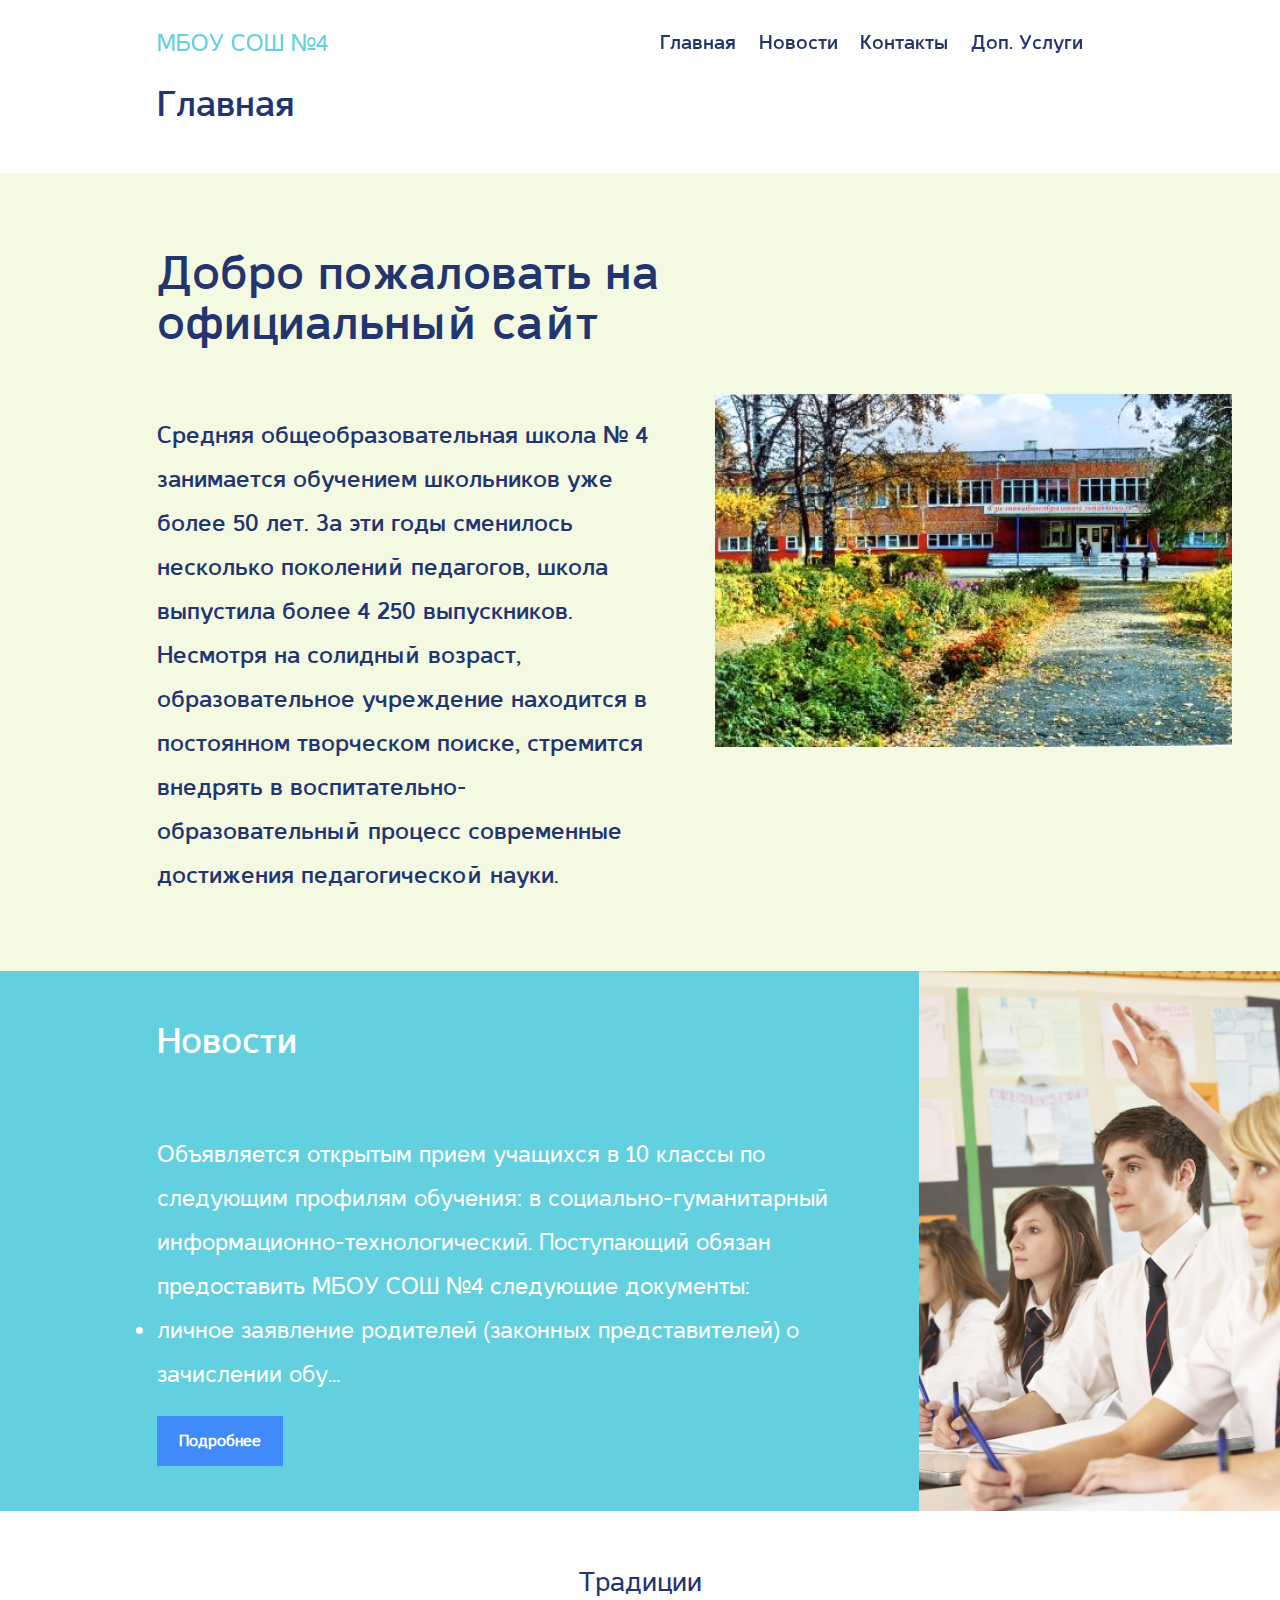
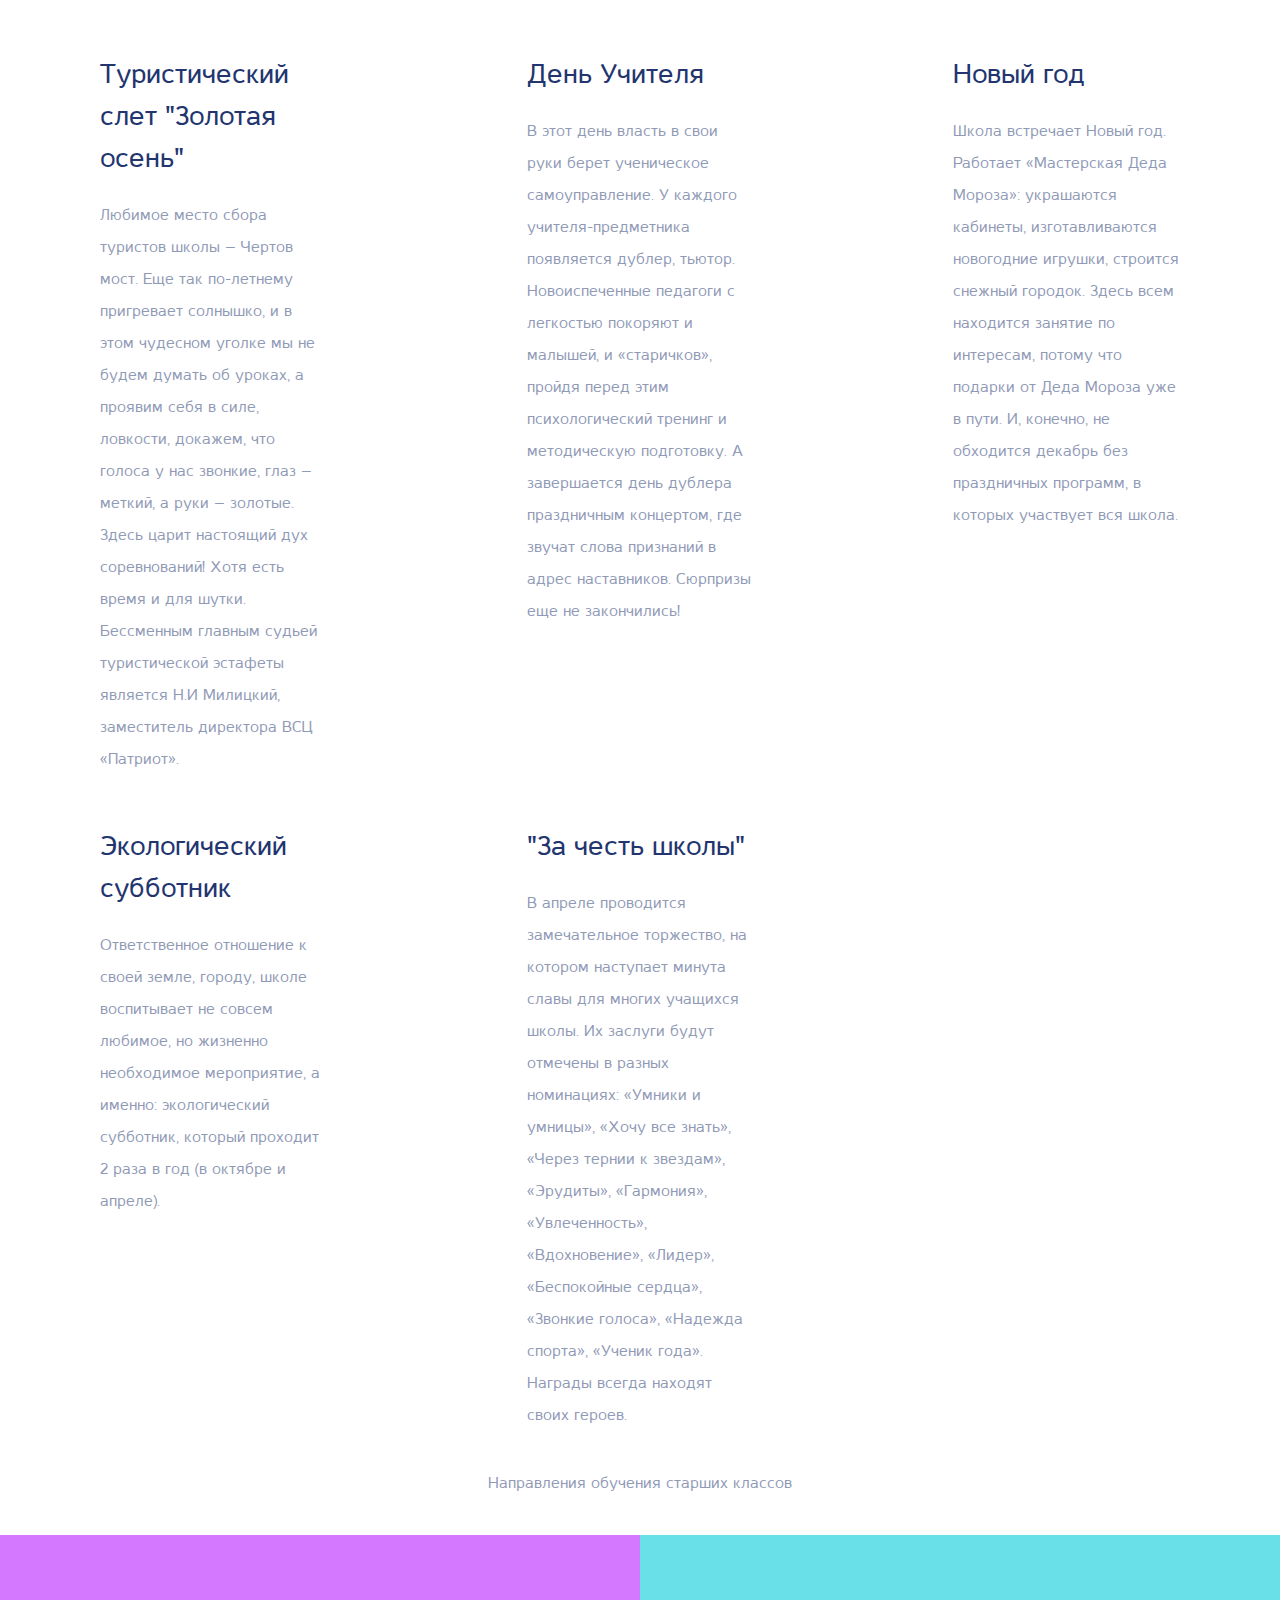
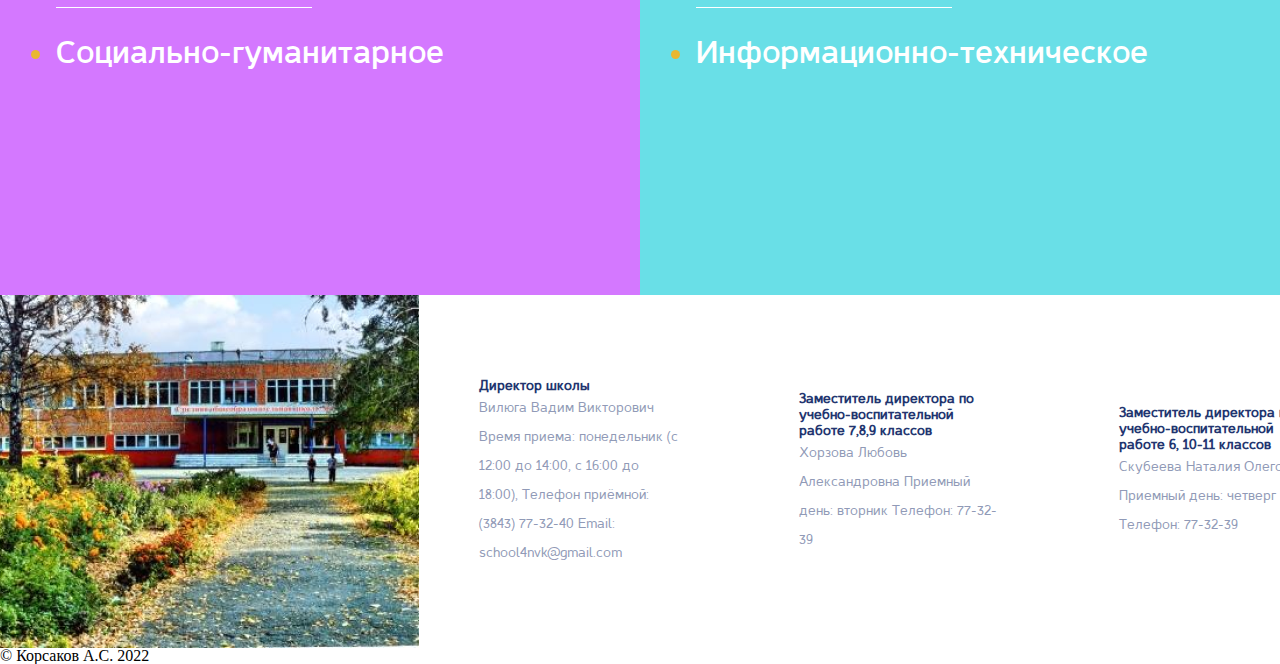
==== index.html @ 6609a908 "added main page" ====
<!DOCTYPE html>
<html lang="en">
  <head>
    <meta charset="UTF-8" />
    <meta http-equiv="X-UA-Compatible" content="IE=edge" />
    <meta name="viewport" content="width=device-width, initial-scale=1.0" />
    <link rel="stylesheet" href="src/reset.css" />
    <link rel="stylesheet" href="index.css" />
    <title>МБОУ СОШ №4</title>
  </head>
  <body>
    <header>
      <div class="logo_text">МБОУ СОШ №4</div>
      <div class="menu">
        <div class="menu_item">Главная</div>
        <div class="menu_item">Новости</div>
        <div class="menu_item">Контакты</div>
        <div class="menu_item">Доп. Услуги</div>
      </div>
    </header>
    <div class="page_name">Главная</div>
    <section class="welcome">
      <div class="welcome_text_container">
        <h2 class="welcome_h2">Добро пожаловать на официальный сайт</h2>
        <div class="welcome_info">
          Средняя общеобразовательная школа № 4 занимается обучением школьников
          уже более 50 лет. За эти годы сменилось несколько поколений педагогов,
          школа выпустила более 4 250 выпускников. Несмотря на солидный возраст,
          образовательное учреждение находится в постоянном творческом поиске,
          стремится внедрять в воспитательно-образовательный процесс современные
          достижения педагогической науки.
        </div>
      </div>
      <div class="welcome_image_container">
        <img class="welcome_image" src="src/img/image 1.png" alt="#" />
      </div>
    </section>
    <section class="news">
      <div class="news_text_container">
        <h2 class="news_h2">Новости</h2>
        <div class="news_info">
          Объявляется открытым прием учащихся в 10 классы по следующим профилям
          обучения: в социально-гуманитарный информационно-технологический.
          Поступающий обязан предоставить МБОУ СОШ №4 следующие документы:
        </div>
        <li class="news_info">
          личное заявление родителей (законных представителей) о зачислении
          обу...
        </li>

        <a href="src/pages/#" class="news_button_more">Подробнее</a>
      </div>
      <div class="news_image_container">
        <img
          class="news_image"
          src="src/img/christopher-campbell-40367.png"
          alt="#"
        />
      </div>
    </section>
    <section class="traditions">
      <h2 class="traditions_h2">Традиции</h2>
      <div class="traditions_container">
        <div class="traditions_item">
          <h3 class="traditions_h3">Туристический слет "Золотая осень"</h3>
          <div class="traditions_info">
            Любимое место сбора туристов школы – Чертов мост. Еще так по-летнему
            пригревает солнышко, и в этом чудесном уголке мы не будем думать об
            уроках, а проявим себя в силе, ловкости, докажем, что голоса у нас
            звонкие, глаз – меткий, а руки – золотые. Здесь царит настоящий дух
            соревнований! Хотя есть время и для шутки. Бессменным главным судьей
            туристической эстафеты является Н.И Милицкий, заместитель директора
            ВСЦ «Патриот».
          </div>
        </div>
        <div class="traditions_item">
          <h3 class="traditions_h3">День Учителя</h3>
          <div class="traditions_info">
            В этот день власть в свои руки берет ученическое самоуправление. У
            каждого учителя-предметника появляется дублер, тьютор.
            Новоиспеченные педагоги с легкостью покоряют и малышей, и
            «старичков», пройдя перед этим психологический тренинг и
            методическую подготовку. А завершается день дублера праздничным
            концертом, где звучат слова признаний в адрес наставников. Сюрпризы
            еще не закончились!
          </div>
        </div>
        <div class="traditions_item">
          <h3 class="traditions_h3">Новый год</h3>
          <div class="traditions_info">
            Школа встречает Новый год. Работает «Мастерская Деда Мороза»:
            украшаются кабинеты, изготавливаются новогодние игрушки, строится
            снежный городок. Здесь всем находится занятие по интересам, потому
            что подарки от Деда Мороза уже в пути. И, конечно, не обходится
            декабрь без праздничных программ, в которых участвует вся школа.
          </div>
        </div>
        <div class="traditions_item">
          <h3 class="traditions_h3">Экологический субботник</h3>
          <div class="traditions_info">
            Ответственное отношение к своей земле, городу, школе воспитывает не
            совсем любимое, но жизненно необходимое мероприятие, а именно:
            экологический субботник, который проходит 2 раза в год (в октябре и
            апреле).
          </div>
        </div>
        <div class="traditions_item">
          <h3 class="traditions_h3">"За честь школы"</h3>
          <div class="traditions_info">
            В апреле проводится замечательное торжество, на котором наступает
            минута славы для многих учащихся школы. Их заслуги будут отмечены в
            разных номинациях: «Умники и умницы», «Хочу все знать», «Через
            тернии к звездам», «Эрудиты», «Гармония», «Увлеченность»,
            «Вдохновение», «Лидер», «Беспокойные сердца», «Звонкие голоса»,
            «Надежда спорта», «Ученик года». Награды всегда находят своих
            героев.
          </div>
        </div>
      </div>
    </section>
    <section class="tendency">
      <h2 class="tendency_h2">Направления обучения старших классов</h2>
      <div class="tendency_container">
        <div class="tendency_item_1">
          <div class="tendency_br"></div>
          <li class="tendency_info"><span>Социально-гуманитарное</span></li>
        </div>
        <div class="tendency_item_2">
          <div class="tendency_br"></div>
          <li class="tendency_info"><span>Информационно-техническое</span></li>
        </div>
      </div>
    </section>
    <footer>
      <div class="info">
        <img class="footer_image" src="src/img/image 1.png" alt="#" />
        <div class="info_text_container">
          <div class="info_text_item">
            <h3 class="info_h3">Директор школы</h3>
            <div class="info_text">
              Вилюга Вадим Викторович Время приема: понедельник (с 12:00 до
              14:00, с 16:00 до 18:00), Телефон приёмной: (3843) 77-32-40 Email:
              school4nvk@gmail.com
            </div>
          </div>
          <div class="info_text_item">
            <h3 class="info_h3">
              Заместитель директора по учебно-воспитательной работе 7,8,9
              классов
            </h3>
            <div class="info_text">
              Хорзова Любовь Александровна Приемный день: вторник Телефон:
              77-32-39
            </div>
          </div>
          <div class="info_text_item">
            <h3 class="info_h3">
              Заместитель директора по учебно-воспитательной работе 6, 10-11
              классов
            </h3>
            <div class="info_text">
              Скубеева Наталия Олеговна Приемный день: четверг Телефон: 77-32-39
            </div>
          </div>
        </div>
      </div>
      <div class="copyright">© Корсаков А.С. 2022</div>
    </footer>
  </body>
</html>
---- index.css ----
/* Обычный */
@font-face {
  font-family: "Casper";
  src: url(src/fonts/Casper.ttf);
}

/* Жирный */
@font-face {
  font-family: "CasperBold";
  src: url(src/fonts/CasperBold.ttf);
}

header {
  display: flex;
  position: fixed;
  flex-direction: row;
  justify-content: space-between;
  align-items: center;
  width: 100vw;
  padding: 30px 27.7vw 30px 12.3vw;
  background-color: rgba(255, 255, 255, 0.7);
}
.logo_text {
  font-family: "Casper";
  font-style: normal;
  font-weight: 100;
  font-size: 24px;
  line-height: 26px;
  color: #62d0df;
}
.menu {
  display: flex;
  flex-direction: row;
  justify-content: space-between;
  align-items: center;
  width: 423px;
  margin-right: 27.7vw;
}
.menu_item {
  font-family: "CasperBold";
  font-style: normal;
  font-weight: 400;
  font-size: 20px;
  line-height: 24px;
  color: #22356f;
}
.menu_item:hover {
  font-family: "CasperBold";
  font-style: normal;
  font-weight: 400;
  font-size: 20px;
  line-height: 24px;
  color: #22356f;
  border-bottom: 1px black solid;
  z-index: 100;
}
.page_name {
  /* padding-top: 86px; */
  height: 57px;
  font-family: "CasperBold";
  font-style: normal;
  font-weight: 700;
  font-size: 36px;
  line-height: 38px;
  padding: 86px 3.75vw 30px 12.3vw;
  color: #22356f;
}
.welcome {
  display: flex;
  justify-content: center;
  align-items: center;
  height: 88.7vh;
  padding: 0 3.75vw 0 12.3vw;
  background-color: #f4f9e2;
}
.welcome_text_container {
  display: flex;
  flex-direction: column;
  justify-content: center;
  align-items: center;
  margin-right: 55px;
}
.welcome_h2 {
  font-family: "CasperBold";
  font-style: normal;
  font-weight: 700;
  font-size: 48px;
  line-height: 50px;
  color: #22356f;
  padding-bottom: 65px;
}
.welcome_info {
  font-family: "CasperBold";
  font-style: normal;
  font-weight: 400;
  font-size: 24px;
  line-height: 44px;

  color: #22356f;
}
.news {
  display: flex;
  justify-content: center;
  align-items: center;
  height: 60vh;
  padding: 0 0 0 12.3vw;
  background-color: #62d0df;
}
.news_text_container {
  display: flex;
  flex-direction: column;
  justify-content: center;
  align-items: flex-start;
  margin-right: 55px;
  padding-top: 20px;
  padding-bottom: 20px;
}
.news_h2 {
  font-family: "CasperBold";
  font-style: normal;
  font-weight: 700;
  font-size: 36px;
  line-height: 50px;
  color: #fff;
  padding-bottom: 65px;
}
.news_info {
  font-family: "Casper";
  font-style: normal;
  font-weight: 400;
  font-size: 24px;
  line-height: 44px;
  color: #fff;
}
.news_button_more {
  margin-top: 20px;
  border: 0;
  text-decoration: none;
  padding: 17px 22px;
  color: #fff;
  font-family: "Casper";
  font-style: normal;
  font-weight: 700;
  font-size: 16px;
  line-height: 16px;
  background-color: #408af9;
}
.news_image_container {
  display: flex;
  justify-content: flex-start;
  align-items: stretch;
  height: 100%;
  width: 100vw;
  overflow: hidden;
}
.news_image {
  background-size: contain;
  object-fit: cover;
}
.traditions {
  display: flex;
  flex-direction: column;
  justify-content: center;
  align-items: center;
}
.traditions_h2 {
  font-family: "Casper";
  font-style: normal;
  font-weight: 400;
  font-size: 28px;
  line-height: 42px;
  color: #22356f;
  padding-top: 50px;
}
.traditions_container {
  display: flex;
  flex-direction: row;
  flex-wrap: wrap;
}
.traditions_item {
  width: 33.33vw;
}
.traditions_h3 {
  font-family: "Casper";
  font-style: normal;
  font-weight: 400;
  font-size: 28px;
  line-height: 42px;
  color: #22356f;
  padding: 50px 100px 0 100px;
}
.traditions_info {
  font-family: "Casper";
  font-style: normal;
  font-weight: 400;
  font-size: 16px;
  line-height: 32px;

  padding: 20px 100px 0 100px;
  color: rgba(34, 53, 111, 0.5);
}
.tendency {
  display: flex;
  flex-direction: column;
  justify-content: center;
  align-items: center;
}
.tendency_h2 {
  font-family: "Casper";
  font-style: normal;
  font-weight: 400;
  font-size: 16px;
  line-height: 24px;
  padding: 40px 0;
  color: rgba(34, 53, 111, 0.5);
}
.tendency_container {
  display: flex;
  flex-direction: row;
  justify-content: center;
  align-items: center;
}
.tendency_item_1 {
  height: 360px;
  width: 50vw;
  background-color: #d478ff;
}
.tendency_item_2 {
  height: 360px;
  width: 50vw;
  background-color: #69dfe7;
}
.tendency_br {
  padding-top: 72px;
  margin-left: 56px;
  width: 256px;
  border-bottom: 1px #fff solid;
}
.tendency_info {
  font-family: "CasperBold";
  font-style: normal;
  font-weight: 700;
  font-size: 32px;
  line-height: 43px;
  color: #e9b730;
  padding-top: 23px;
  margin-left: 56px;
}
.tendency_info span {
  font-family: "CasperBold";
  font-style: normal;
  font-weight: 700;
  font-size: 32px;
  line-height: 43px;
  color: #ffffff;
  padding-top: 23px;
}
.info {
  display: flex;
  flex-direction: row;
  justify-content: center;
  align-items: center;
}
.info_text_container {
  display: flex;
  flex-direction: row;
  justify-content: center;
  align-items: center;
}
.info_text_item {
  display: flex;
  flex-direction: column;
  justify-content: center;
  align-items: center;
}
.info_h3 {
  font-family: "Casper";
  font-style: normal;
  font-weight: 700;
  font-size: 14px;
  line-height: 16px;
  width: 200px;
  
  margin: 0 60px;
  color: #22356f;
}

.info_text {
  font-family: "Casper";
  font-style: normal;
  font-weight: 400;
  font-size: 14px;
  line-height: 29px;
  width: 200px;
  margin: 0 60px;
  color: rgba(34, 53, 111, 0.5);
}
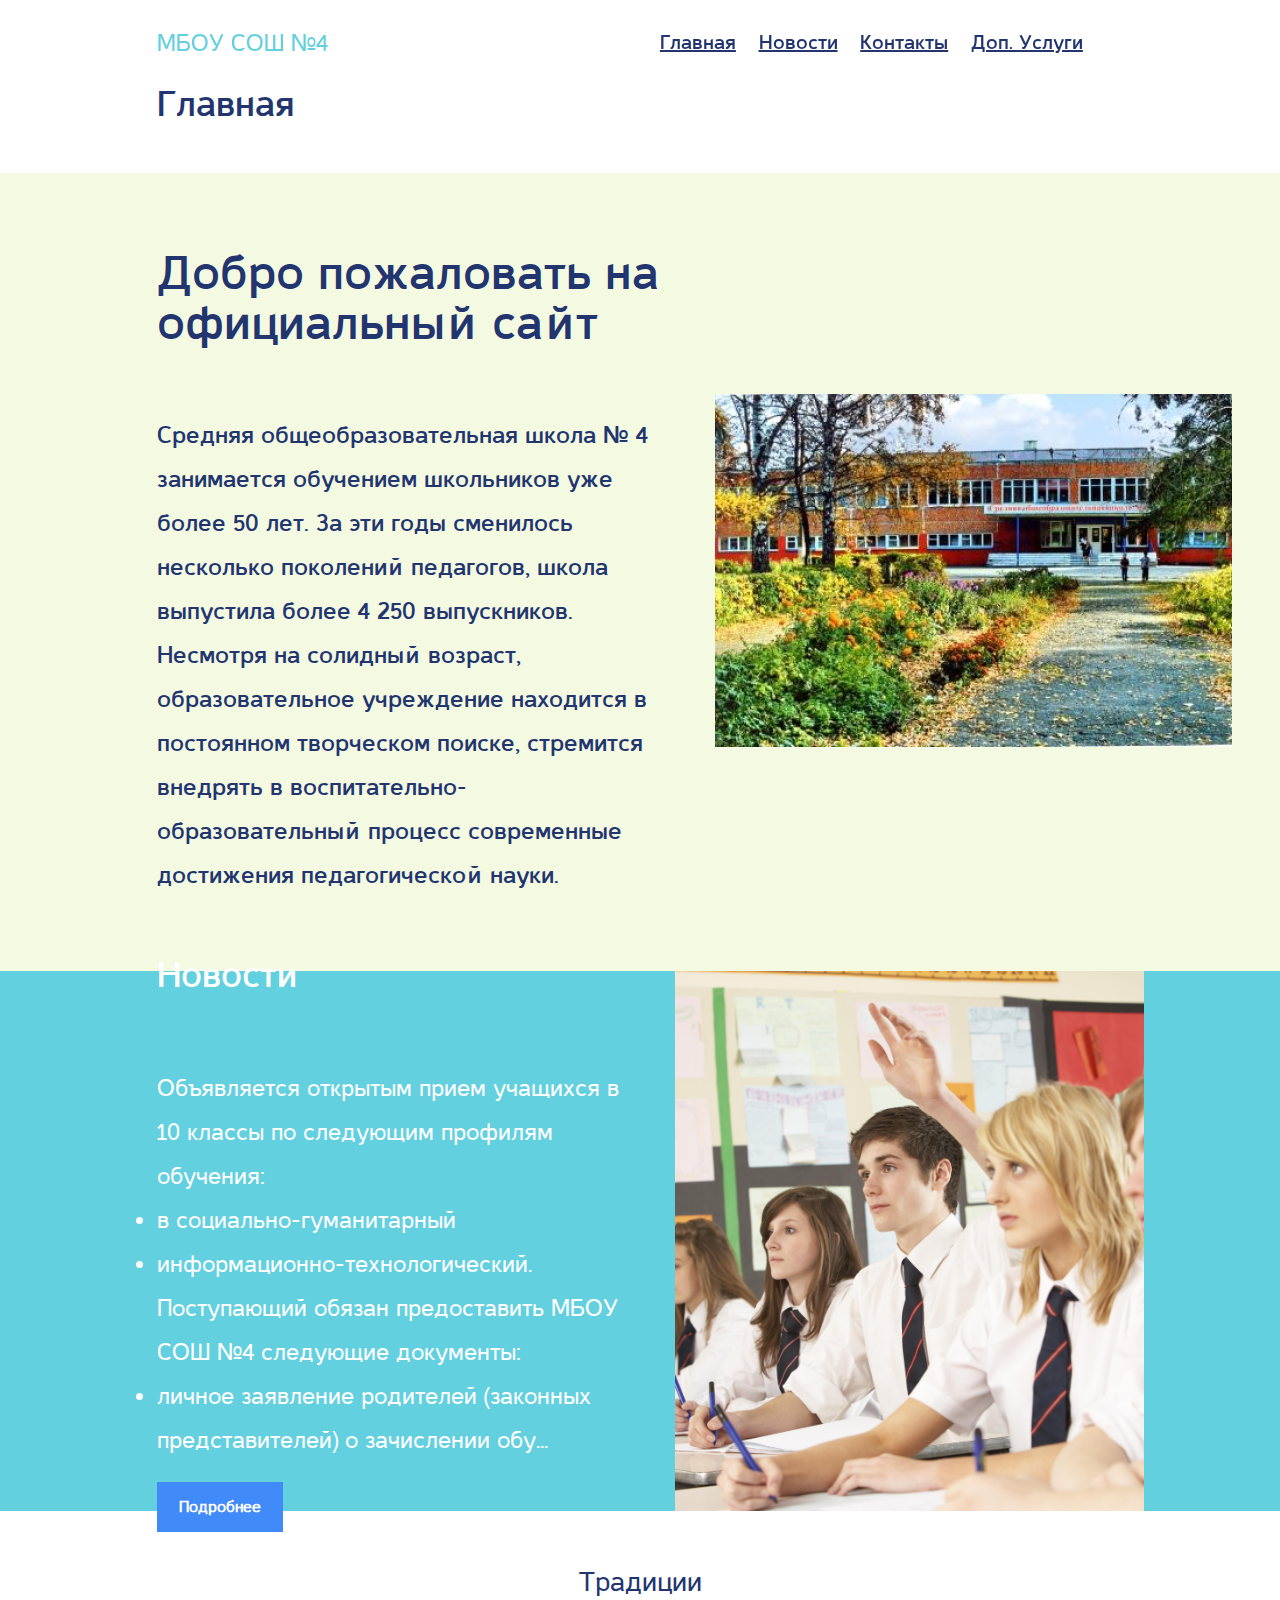
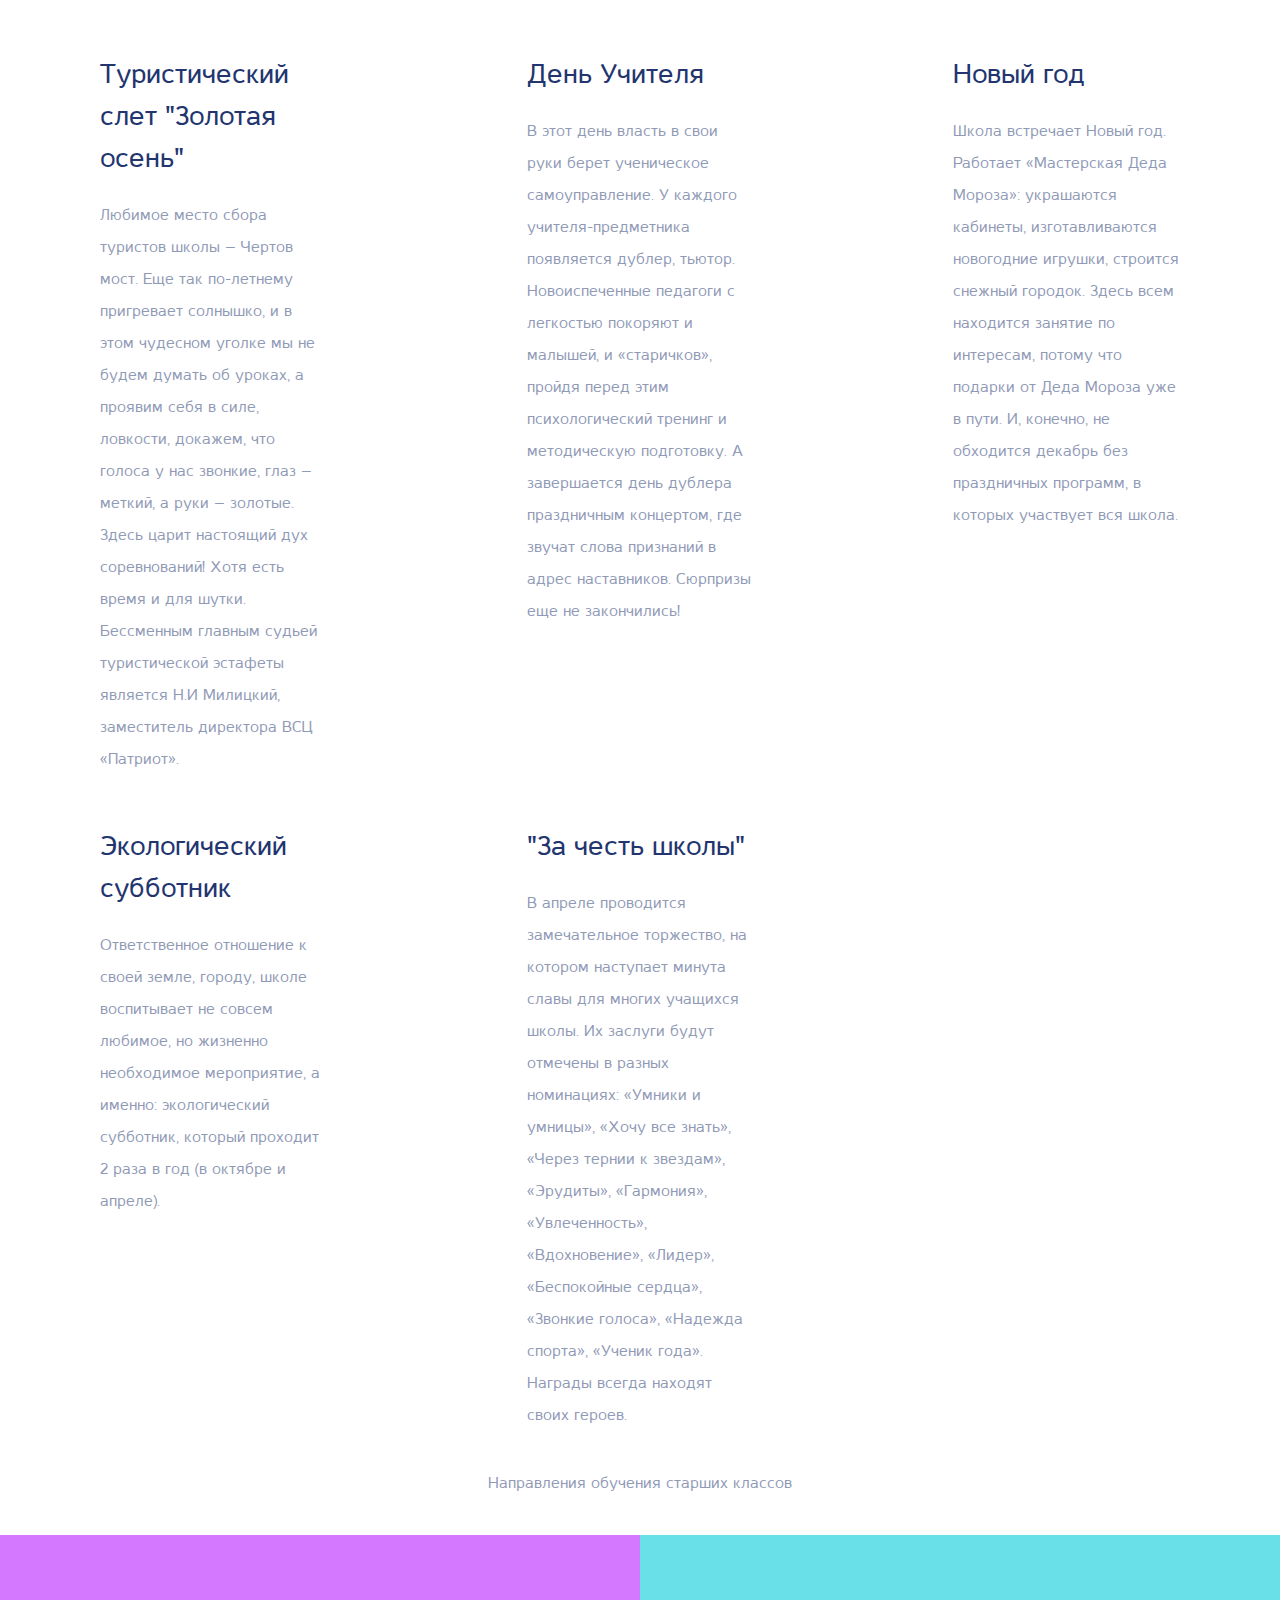
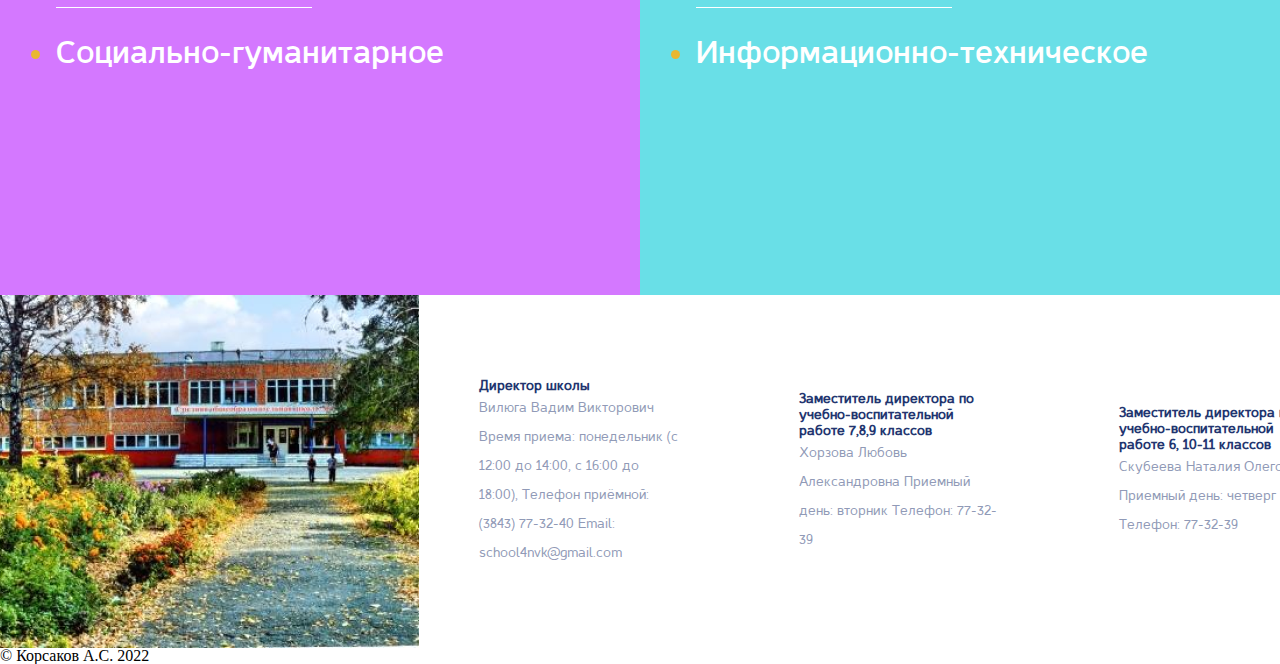
==== commit 1a2e4db3: "Final work" ====
--- a/index.html
+++ b/index.html
@@ -12,10 +12,10 @@
     <header>
       <div class="logo_text">МБОУ СОШ №4</div>
       <div class="menu">
-        <div class="menu_item">Главная</div>
-        <div class="menu_item">Новости</div>
-        <div class="menu_item">Контакты</div>
-        <div class="menu_item">Доп. Услуги</div>
+        <a href="#" class="menu_item">Главная</a>
+        <a href="src/pages/News/News.html" class="menu_item">Новости</a>
+        <a href="src/pages/Contacts/Contacts.html" class="menu_item">Контакты</a>
+        <a href="src/pages/AdditionalServices/AdditionalServices.html" class="menu_item">Доп. Услуги</a>
       </div>
     </header>
     <div class="page_name">Главная</div>
@@ -40,7 +40,9 @@
         <h2 class="news_h2">Новости</h2>
         <div class="news_info">
           Объявляется открытым прием учащихся в 10 классы по следующим профилям
-          обучения: в социально-гуманитарный информационно-технологический.
+          обучения:
+          <li class="news_info">в социально-гуманитарный</li>
+          <li class="news_info">информационно-технологический.</li>
           Поступающий обязан предоставить МБОУ СОШ №4 следующие документы:
         </div>
         <li class="news_info">
@@ -48,7 +50,9 @@
           обу...
         </li>
 
-        <a href="src/pages/#" class="news_button_more">Подробнее</a>
+        <a href="src/pages/News/News.html" class="news_button_more"
+          >Подробнее</a
+        >
       </div>
       <div class="news_image_container">
         <img
@@ -164,7 +168,9 @@
           </div>
         </div>
       </div>
-      <div class="copyright">© Корсаков А.С. 2022</div>
+      <div class="copyright">
+        <div class="copyright_text">© Корсаков А.С. 2022</div>
+      </div>
     </footer>
   </body>
 </html>
